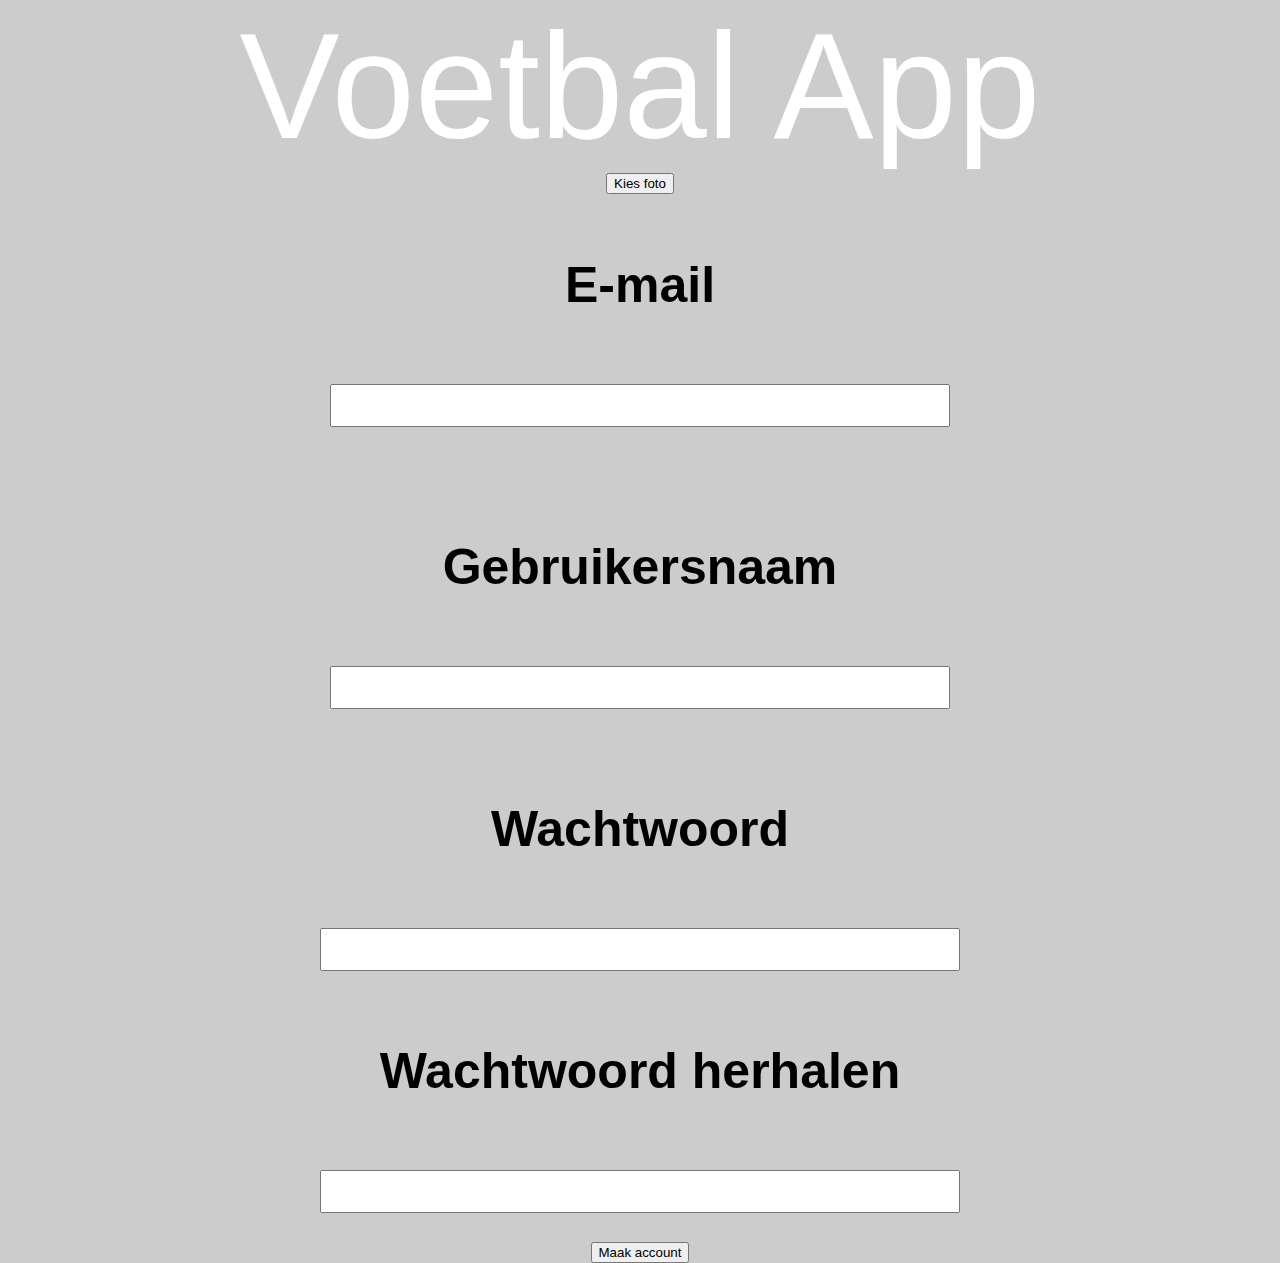
==== registreer.html @ fafc664f "added pages" ====
<!DOCTYPE html>
<html lang="en">
<head>
    <meta charset="UTF-8">
    <link rel="stylesheet" href="css/declan.css">
    <title>Inlogscherm</title>
</head>
<body>
<div class="wrapper">
    <div class="title">Voetbal App</div>
    <div class="button1">
        <button type="button" id="button1">Kies foto</button>
    </div>
    <div class="email">
        <h2>
            E-mail
        </h2>
        <input type="text">


    </div>
    <div class="gebruikersnaam">
        <h2>
            Gebruikersnaam
        </h2>
        <input type="text">
    </div>
    <div class="wachtwoord">
        <h2>
            Wachtwoord
        </h2>
        <input type="password">
    </div>
    <div class="wachtwoord2">
        <h2>
            Wachtwoord herhalen
        </h2>
        <input type="password">
    </div>
    <div class="button2">
        <button type="button" id="button2">Maak account</button>
    </div>
</div>
</body>
</html>
---- css/declan.css ----
html, body {
    margin: auto;
    height: 100%;
    font-family: 'Roboto', sans-serif;
}

.title{
    text-align: center;
    font-size: 150px;
    position: center;
    color: white;
}
.wrapper{
    display: flex;
    flex-direction: column;
    justify-content: center;
}
h2 {
    color:black;
    text-align: center;
    top: 50%;
    font-size: 50px;
}

input[type=password]{
    width: 50%;
    padding: 12px 20px;
    margin: 29px 0;
    box-sizing: border-box;
}

input[type=text]{
    width: 50%;
    padding: 12px 20px;
    margin: 29px 0;
    box-sizing: border-box;
}

.gebruikersnaam{
    text-align: center;
    width: 100%;
    padding: 12px 20px;
    margin: 8px 0;
    box-sizing: border-box;

}
.email{
    text-align: center;
    width: 100%;
    padding: 12px 20px;
    margin: 8px 0;
    box-sizing: border-box;

}

.wachtwoord{
    text-align: center;
}

.wachtwoord2{
    text-align: center;
}
button,.button1{
    text-align: center;
}

button,.button2{
    text-align: center;

}

body {
    background-image: url("img/field_blur.png");
    background-color: #cccccc;
    background-repeat: no-repeat;
    background-size: cover;
}
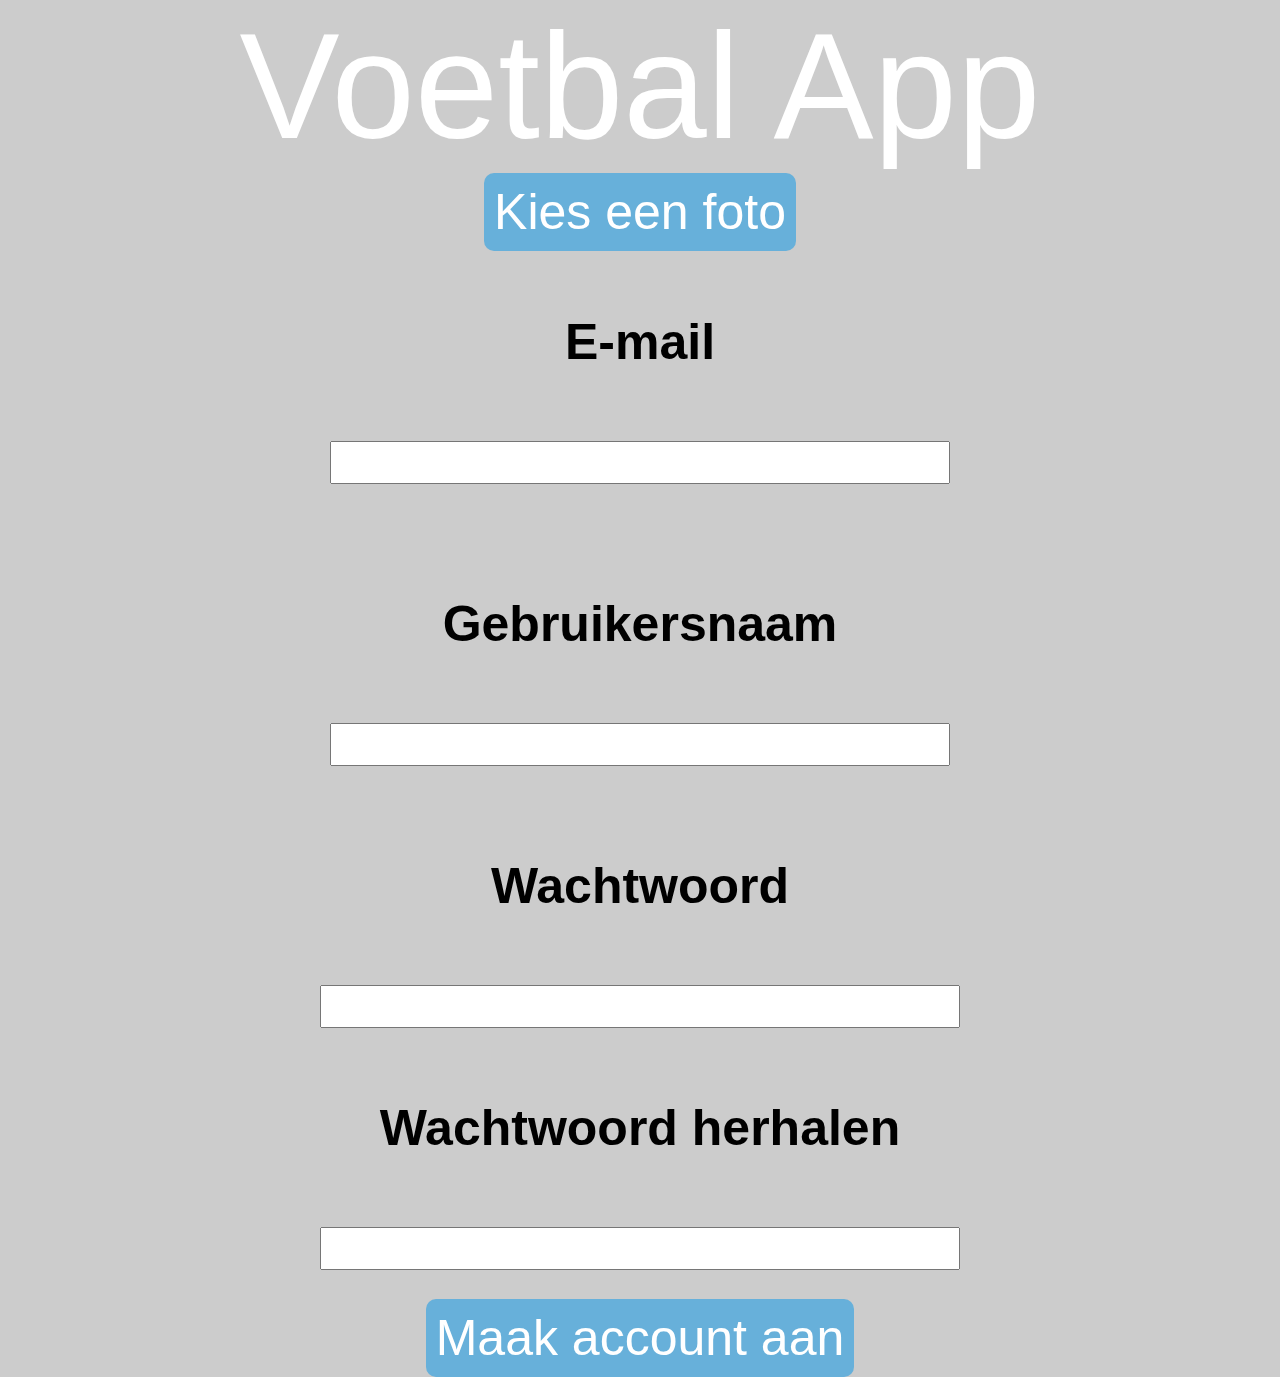
==== commit 8873bf5c: "added pages" ====
--- a/registreer.html
+++ b/registreer.html
@@ -8,9 +8,10 @@
 <body>
 <div class="wrapper">
     <div class="title">Voetbal App</div>
-    <div class="button1">
-        <button type="button" id="button1">Kies foto</button>
+    <div class="wrapperbutton">
+    <input type="submit" class="button" value="Kies een foto">
     </div>
+
     <div class="email">
         <h2>
             E-mail
@@ -37,8 +38,8 @@
         </h2>
         <input type="password">
     </div>
-    <div class="button2">
-        <button type="button" id="button2">Maak account</button>
+    <div class="wrapperbutton">
+    <input type="submit" class="button" value="Maak account aan">
     </div>
 </div>
 </body>
--- a/css/declan.css
+++ b/css/declan.css
@@ -2,6 +2,7 @@
     margin: auto;
     height: 100%;
     font-family: 'Roboto', sans-serif;
+    font-size: 50px;
 }
 
 .title{
@@ -60,13 +61,16 @@
 .wachtwoord2{
     text-align: center;
 }
-button,.button1{
+.button{
+    border: none;
+    color: white;
+    border-radius: 10px;
+    padding: 10px;
+    font-size: 50px;
+    background-color: #67B0DA;
+}
+.wrapperbutton{
     text-align: center;
-}
-
-button,.button2{
-    text-align: center;
-
 }
 
 body {
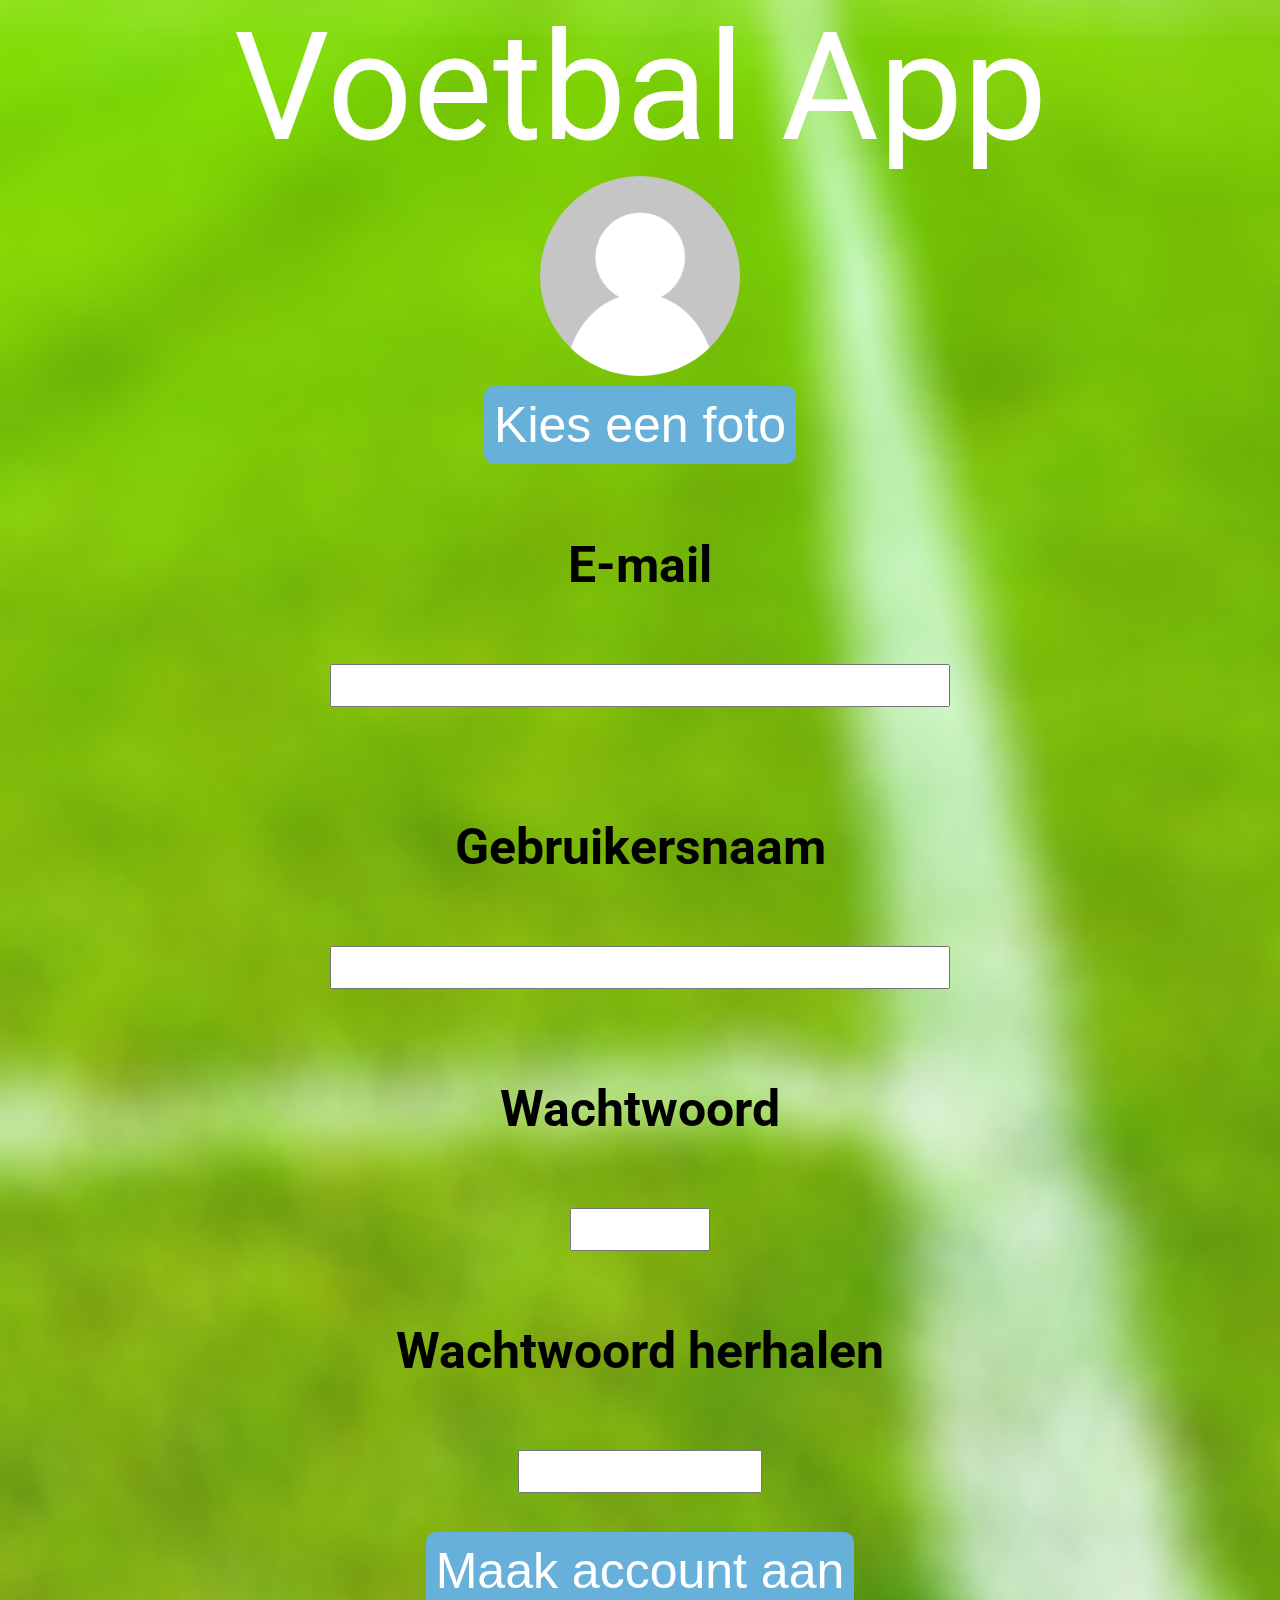
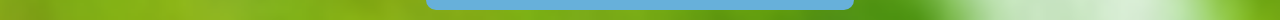
==== commit e17a3c6f: "added pages" ====
--- a/registreer.html
+++ b/registreer.html
@@ -3,14 +3,19 @@
 <head>
     <meta charset="UTF-8">
     <link rel="stylesheet" href="css/declan.css">
+    <link rel="preconnect" href="https://fonts.googleapis.com">
+    <link rel="preconnect" href="https://fonts.gstatic.com" crossorigin>
+    <link href="https://fonts.googleapis.com/css2?family=Roboto&display=swap" rel="stylesheet">
     <title>Inlogscherm</title>
 </head>
 <body>
 <div class="wrapper">
     <div class="title">Voetbal App</div>
-    <div class="wrapperbutton">
-    <input type="submit" class="button" value="Kies een foto">
-    </div>
+    <div class="wrapperinput">
+        <img src="img/default-avatar.png" alt="pfp" class="pfp">
+        <div class="wrapperbutton">
+            <input type="submit" class="button" value="Kies een foto">
+        </div>
 
     <div class="email">
         <h2>
@@ -41,6 +46,7 @@
     <div class="wrapperbutton">
     <input type="submit" class="button" value="Maak account aan">
     </div>
+        </div>
 </div>
 </body>
 </html>--- a/css/declan.css
+++ b/css/declan.css
@@ -14,7 +14,18 @@
 .wrapper{
     display: flex;
     flex-direction: column;
-    justify-content: center;
+    justify-content: space-evenly;
+    height: 100%;
+}
+.pfp{
+    height: 200px;
+    border-radius: 50%;
+}
+.wrapperinput{
+    display: flex;
+    flex-direction: column;
+    align-items: center;
+    width: 100%;
 }
 h2 {
     color:black;
@@ -68,13 +79,14 @@
     padding: 10px;
     font-size: 50px;
     background-color: #67B0DA;
+    margin: 10px;
 }
 .wrapperbutton{
     text-align: center;
 }
 
 body {
-    background-image: url("img/field_blur.png");
+    background-image: url("../img/field_blur.png");
     background-color: #cccccc;
     background-repeat: no-repeat;
     background-size: cover;
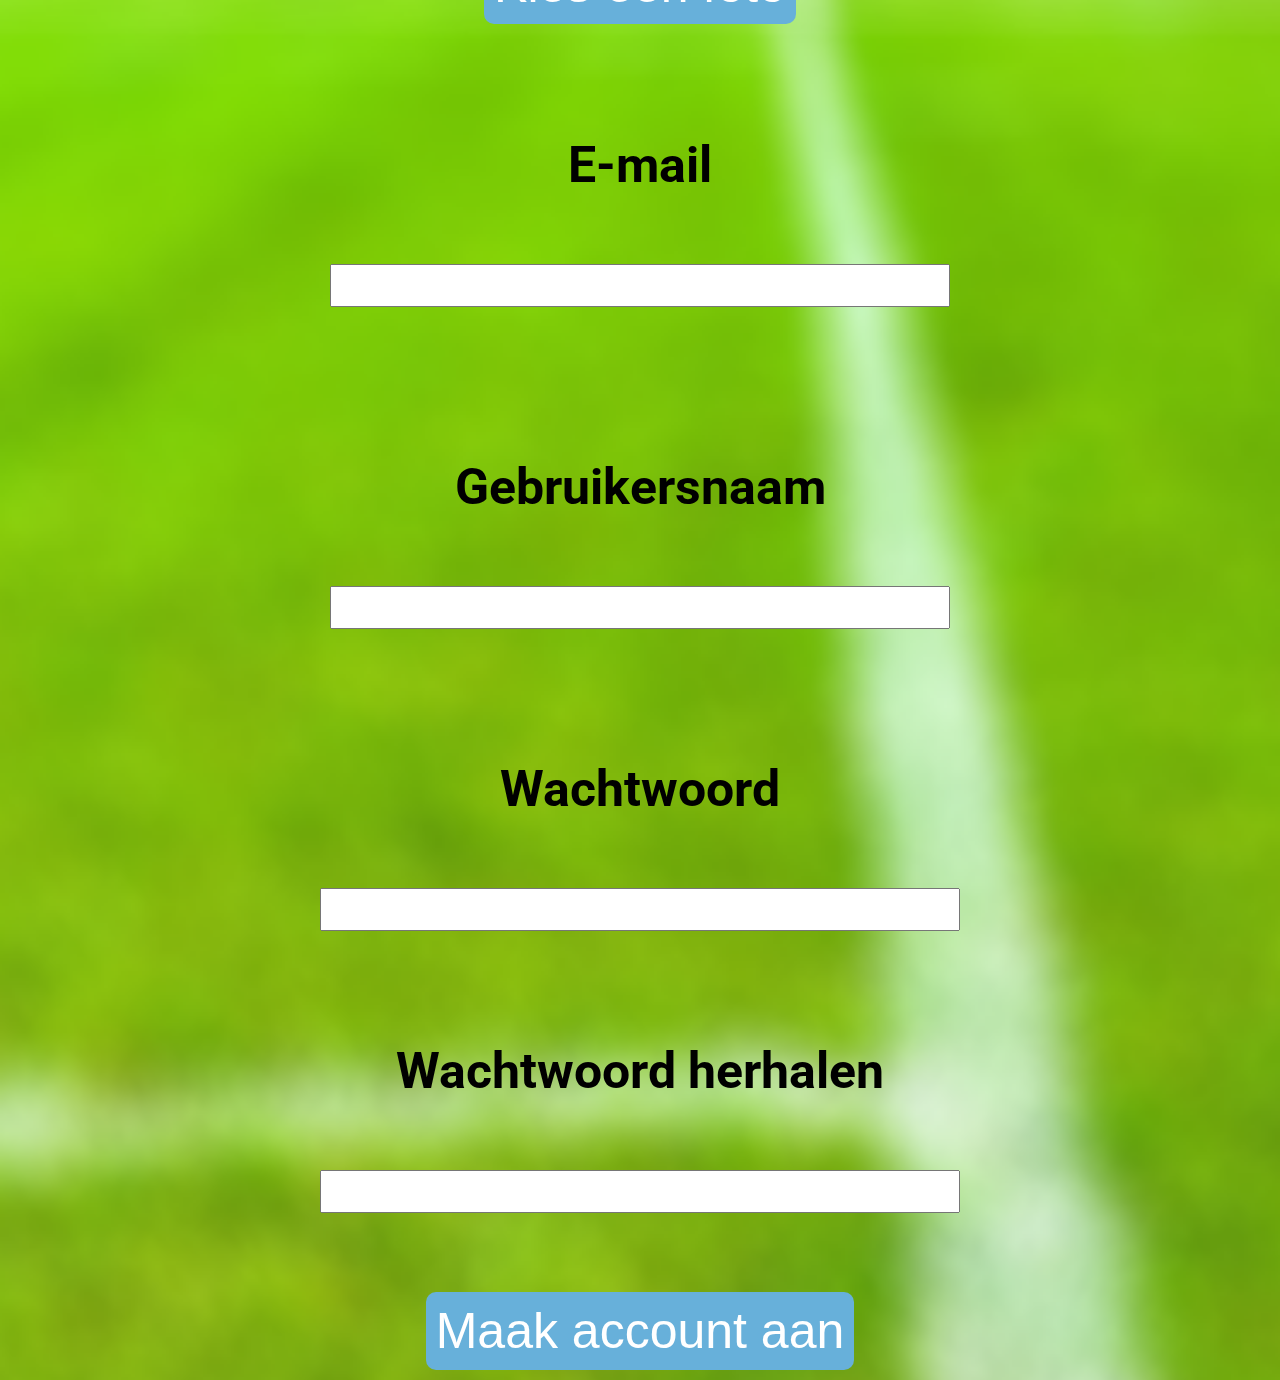
==== commit bf0e9db0: "added pages" ====
--- a/registreer.html
+++ b/registreer.html
@@ -9,7 +9,7 @@
     <title>Inlogscherm</title>
 </head>
 <body>
-<div class="wrapper">
+<div class="wrapper1">
     <div class="title">Voetbal App</div>
     <div class="wrapperinput">
         <img src="img/default-avatar.png" alt="pfp" class="pfp">
--- a/css/declan.css
+++ b/css/declan.css
@@ -11,10 +11,17 @@
     position: center;
     color: white;
 }
-.wrapper{
+.wrapper2{
     display: flex;
     flex-direction: column;
-    justify-content: space-evenly;
+    justify-content: center;
+    height: 100%;
+    gap: 250px;
+}
+.wrapper1{
+    display: flex;
+    flex-direction: column;
+    justify-content: center;
     height: 100%;
 }
 .pfp{
@@ -26,6 +33,7 @@
     flex-direction: column;
     align-items: center;
     width: 100%;
+    gap: 40px;
 }
 h2 {
     color:black;
@@ -67,10 +75,12 @@
 
 .wachtwoord{
     text-align: center;
+    width: 100%;
 }
 
 .wachtwoord2{
     text-align: center;
+    width: 100%;
 }
 .button{
     border: none;
